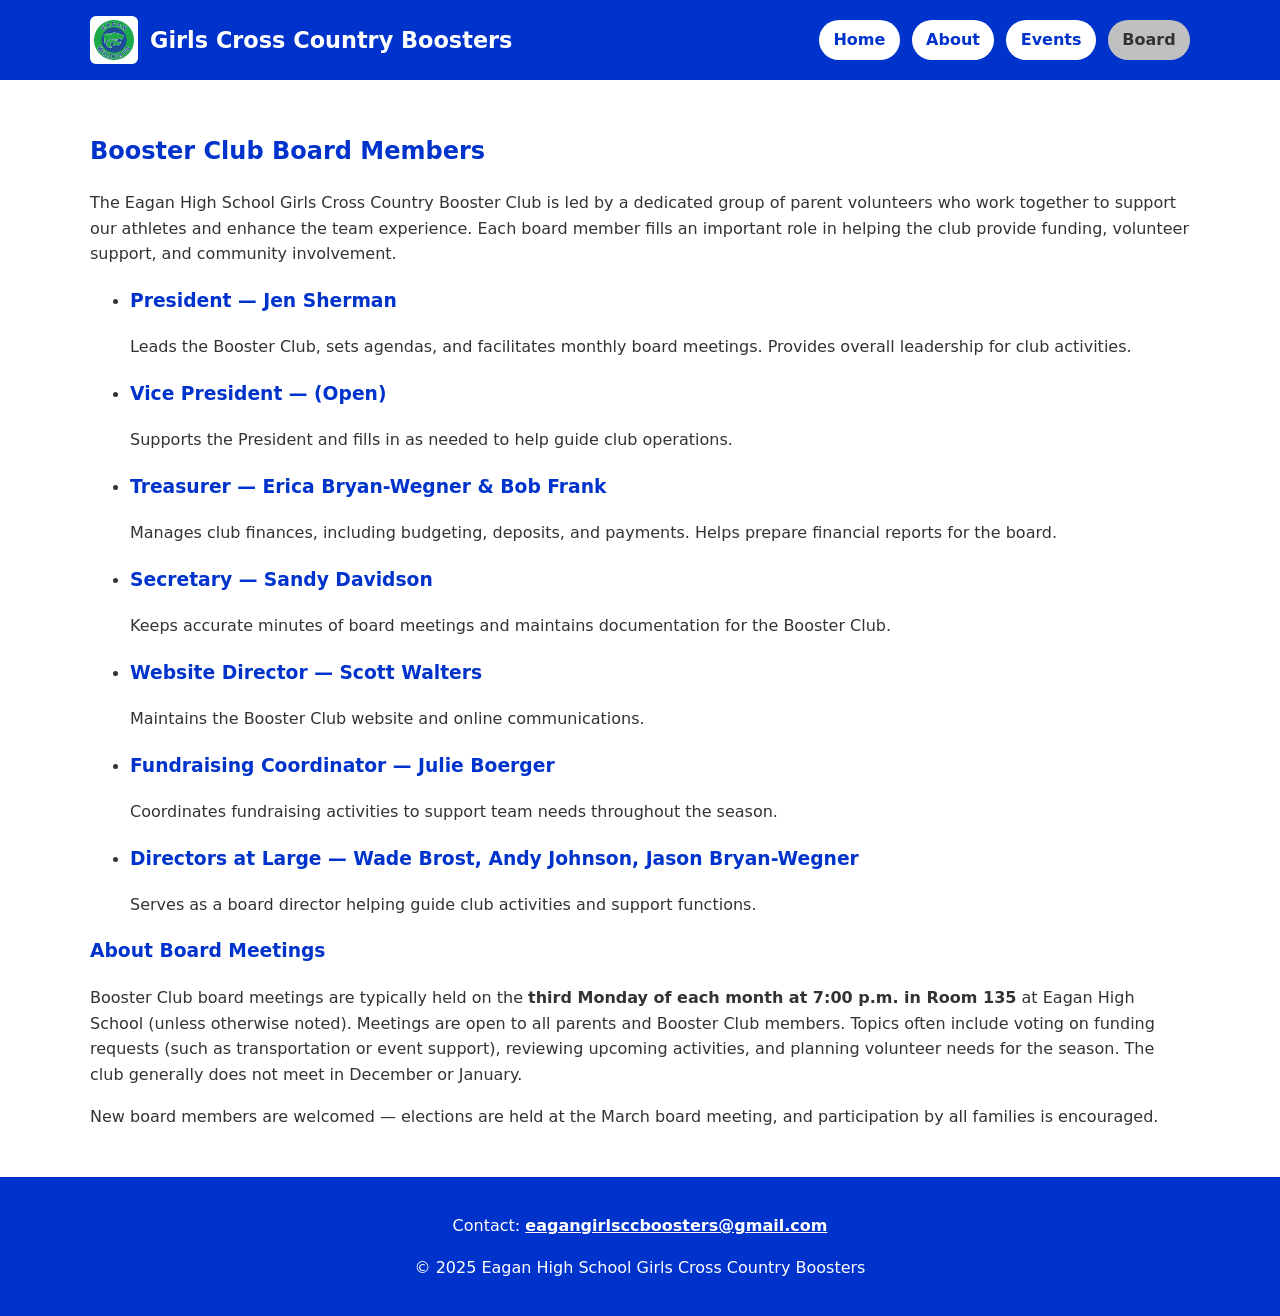
==== board.html @ fd08703b "adding updates" ====
<!DOCTYPE html>
<html lang="en">
<head>
  <meta charset="UTF-8" />
  <meta name="viewport" content="width=device-width,initial-scale=1.0" />
  <title>Board Members — Girls Cross Country Boosters</title>
  <link rel="stylesheet" href="css/styles.css" />
</head>
<body>

  <!-- Header -->
  <header class="site-header">
    <div class="container header-inner">
      <div class="branding">
        <img src="images/EaganWildcatsLogo.png" alt="Eagan High School Girls Cross Country Boosters logo" class="site-logo" />
        <h1>Girls Cross Country Boosters</h1>
      </div>
      <nav class="main-nav">
        <ul>
          <li><a href="index.html">Home</a></li>
          <li><a href="about.html">About</a></li>
          <li><a href="events.html">Events</a></li>
          <li><a href="board.html" class="active">Board</a></li>
        </ul>
      </nav>
    </div>
  </header>

  <!-- Main content -->
  <main class="container">
    <section class="board-content">
      <h2>Booster Club Board Members</h2>
      <p>
        The Eagan High School Girls Cross Country Booster Club is led by a dedicated group of parent volunteers who work together to support our
        athletes and enhance the team experience. Each board member fills an important role in helping the club provide funding, volunteer support,
        and community involvement.
      </p>

      <ul class="board-list">
        <li>
          <h3>President — Jen Sherman</h3>
          <p>
            Leads the Booster Club, sets agendas, and facilitates monthly board meetings. Provides overall leadership for club activities.  
          </p>
        </li>

        <li>
          <h3>Vice President — (Open)</h3>
          <p>Supports the President and fills in as needed to help guide club operations.</p>
        </li>

        <li>
          <h3>Treasurer — Erica Bryan-Wegner & Bob Frank</h3>
          <p>
            Manages club finances, including budgeting, deposits, and payments. Helps prepare financial reports for the board.
          </p>
        </li>

        <li>
          <h3>Secretary — Sandy Davidson</h3>
          <p>Keeps accurate minutes of board meetings and maintains documentation for the Booster Club.</p>
        </li>

        <li>
          <h3>Website Director — Scott Walters</h3>
          <p>Maintains the Booster Club website and online communications.</p>
        </li>

        <li>
          <h3>Fundraising Coordinator — Julie Boerger</h3>
          <p>Coordinates fundraising activities to support team needs throughout the season. </p>
        </li>

        <li>
          <h3>Directors at Large — Wade Brost, Andy Johnson, Jason Bryan-Wegner</h3>
          <p>Serves as a board director helping guide club activities and support functions. </p>
        </li>
      </ul>

      <h3>About Board Meetings</h3>
      <p>
        Booster Club board meetings are typically held on the <strong>third Monday of each month at 7:00 p.m. in Room 135</strong> at Eagan High
        School (unless otherwise noted). Meetings are open to all parents and Booster Club members. Topics often include voting on funding
        requests (such as transportation or event support), reviewing upcoming activities, and planning volunteer needs for the season.  
        The club generally does not meet in December or January.
      </p>

      <p>
        New board members are welcomed — elections are held at the March board meeting, and participation by all families is encouraged.
      </p>
    </section>
  </main>

  <!-- Footer -->
  <footer class="site-footer">
    <div class="container">
      <p>Contact: <a href="mailto:eagangirlsccboosters@gmail.com">eagangirlsccboosters@gmail.com</a></p>
      <p>&copy; 2025 Eagan High School Girls Cross Country Boosters</p>
    </div>
  </footer>

</body>
</html>
---- css/styles.css ----
/* ======================================================
   Root variables (Eagan High School colors)
   ====================================================== */
:root {
  --royal-blue: #0033cc;
  --kelly-green: #4bb748;
  --silver: #c0c0c0;
  --white: #ffffff;
  --dark-gray: #333333;
}

/* ======================================================
   Reset & base styles
   ====================================================== */
*,
*::before,
*::after {
  box-sizing: border-box;
}

body {
  margin: 0;
  font-family: system-ui, -apple-system, BlinkMacSystemFont,
               "Segoe UI", Roboto, Arial, sans-serif;
  line-height: 1.6;
  color: var(--dark-gray);
  background-color: var(--white);
}

img {
  max-width: 100%;
  height: auto;
}

/* ======================================================
   Layout helpers
   ====================================================== */
.container {
  width: 90%;
  max-width: 1100px;
  margin: 0 auto;
}

/* ======================================================
   Header / Branding
   ====================================================== */
.site-header {
  background-color: var(--royal-blue);
  color: var(--white);
}

.header-inner {
  display: flex;
  align-items: center;
  justify-content: space-between;
  padding: 1rem 0;
}

/* Logo + title */
.branding {
  display: flex;
  align-items: center;
  gap: 0.75rem;
}

.site-logo {
  width: 48px;
  height: auto;
  background-color: var(--white);
  padding: 4px;
  border-radius: 6px;
}

.site-header h1 {
  margin: 0;
  font-size: 1.4rem;
  line-height: 1.2;
}

/* ======================================================
   Hero section
   ====================================================== */
.hero {
  background-color: var(--kelly-green);
  color: var(--white);
  padding: 3rem 0;
}

.hero-inner {
  text-align: center;
  max-width: 800px;
}

.hero h2 {
  margin-top: 0;
  margin-bottom: 0.75rem;
  font-size: 2rem;
  line-height: 1.25;
  color: var(--white);
}

.hero p {
  margin: 0 auto;
  font-size: 1.1rem;
  max-width: 600px;
}


/* ======================================================
   Navigation
   ====================================================== */
.main-nav ul {
  list-style: none;
  display: flex;
  gap: 0.75rem;
  margin: 0;
  padding: 0;
}

/* Base nav link */
.main-nav a {
  display: inline-block;
  padding: 0.45rem 0.9rem;
  border-radius: 999px; /* pill buttons */
  text-decoration: none;
  font-weight: 600;
  background-color: var(--white);
  color: var(--royal-blue);
  transition: background-color 0.2s ease, color 0.2s ease;
}

/* Hover */
.main-nav a:hover {
  background-color: var(--kelly-green);
  color: var(--white);
}

/* Active page */
.main-nav a.active {
  background-color: var(--silver);
  color: var(--dark-gray);
  cursor: default;
}

/* Keyboard focus (accessibility) */
.main-nav a:focus {
  outline: 3px solid var(--kelly-green);
  outline-offset: 2px;
}

/* ======================================================
   Main content (placeholder defaults)
   ====================================================== */
main {
  padding: 2rem 0;
}

h2, h3 {
  color: var(--royal-blue);
}

/* ======================================================
   Footer
   ====================================================== */
.site-footer {
  background-color: var(--royal-blue);
  color: var(--white);
  text-align: center;
  padding: 1.25rem 0;
}

.site-footer a {
  color: var(--white);
  font-weight: 600;
  text-decoration: underline;
}

/* ======================================================
   Mobile adjustments
   ====================================================== */
@media (max-width: 700px) {

  .header-inner {
    flex-direction: column;
    gap: 0.75rem;
    text-align: center;
  }

  .branding {
    justify-content: center;
  }

  .main-nav ul {
    flex-wrap: wrap;
    justify-content: center;
  }

  .site-logo {
    width: 40px;
  }

}
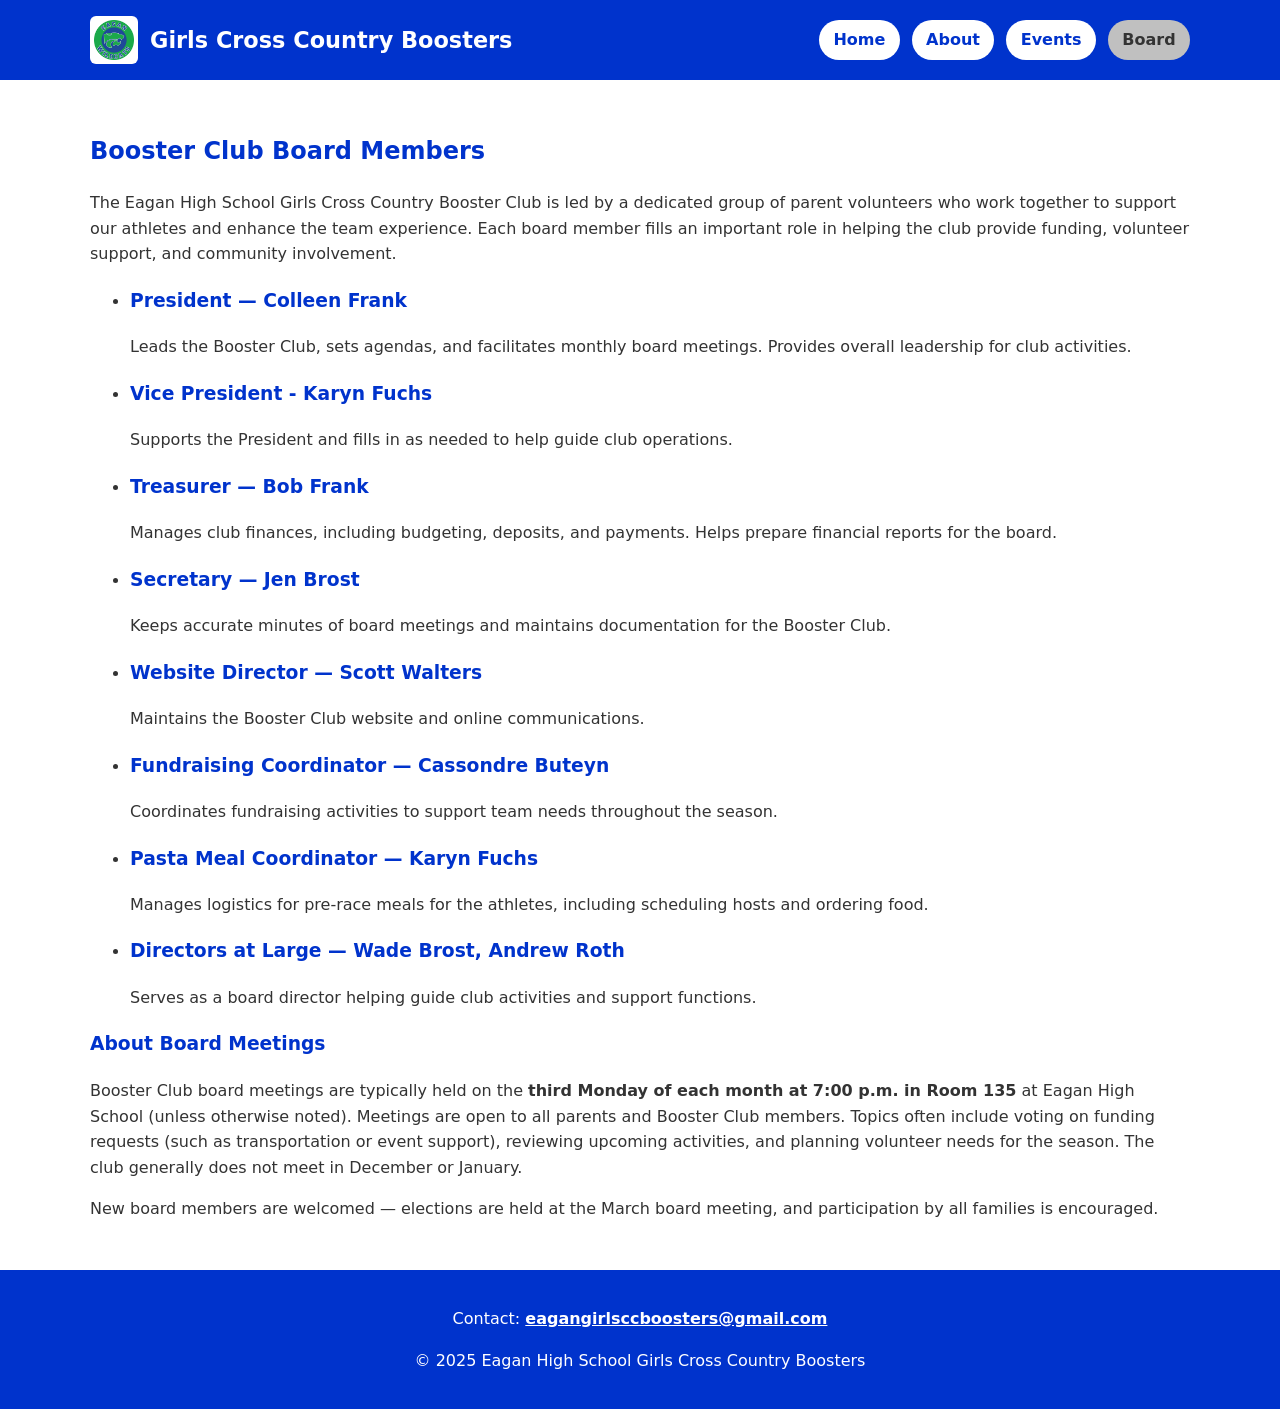
==== commit 36857129: "Update board members in board.html" ====
--- a/board.html
+++ b/board.html
@@ -38,26 +38,26 @@
 
       <ul class="board-list">
         <li>
-          <h3>President — Jen Sherman</h3>
+          <h3>President — Colleen Frank</h3>
           <p>
             Leads the Booster Club, sets agendas, and facilitates monthly board meetings. Provides overall leadership for club activities.  
           </p>
         </li>
 
         <li>
-          <h3>Vice President — (Open)</h3>
+          <h3>Vice President - Karyn Fuchs</h3>
           <p>Supports the President and fills in as needed to help guide club operations.</p>
         </li>
 
         <li>
-          <h3>Treasurer — Erica Bryan-Wegner & Bob Frank</h3>
+          <h3>Treasurer — Bob Frank</h3>
           <p>
             Manages club finances, including budgeting, deposits, and payments. Helps prepare financial reports for the board.
           </p>
         </li>
 
         <li>
-          <h3>Secretary — Sandy Davidson</h3>
+          <h3>Secretary — Jen Brost</h3>
           <p>Keeps accurate minutes of board meetings and maintains documentation for the Booster Club.</p>
         </li>
 
@@ -67,12 +67,17 @@
         </li>
 
         <li>
-          <h3>Fundraising Coordinator — Julie Boerger</h3>
+          <h3>Fundraising Coordinator — Cassondre Buteyn</h3>
           <p>Coordinates fundraising activities to support team needs throughout the season. </p>
         </li>
 
         <li>
-          <h3>Directors at Large — Wade Brost, Andy Johnson, Jason Bryan-Wegner</h3>
+          <h3>Pasta Meal Coordinator  — Karyn Fuchs</h3>
+          <p>Manages logistics for pre-race meals for the athletes, including scheduling hosts and ordering food. </p>
+        </li>
+
+        <li>
+          <h3>Directors at Large — Wade Brost, Andrew Roth</h3>
           <p>Serves as a board director helping guide club activities and support functions. </p>
         </li>
       </ul>
